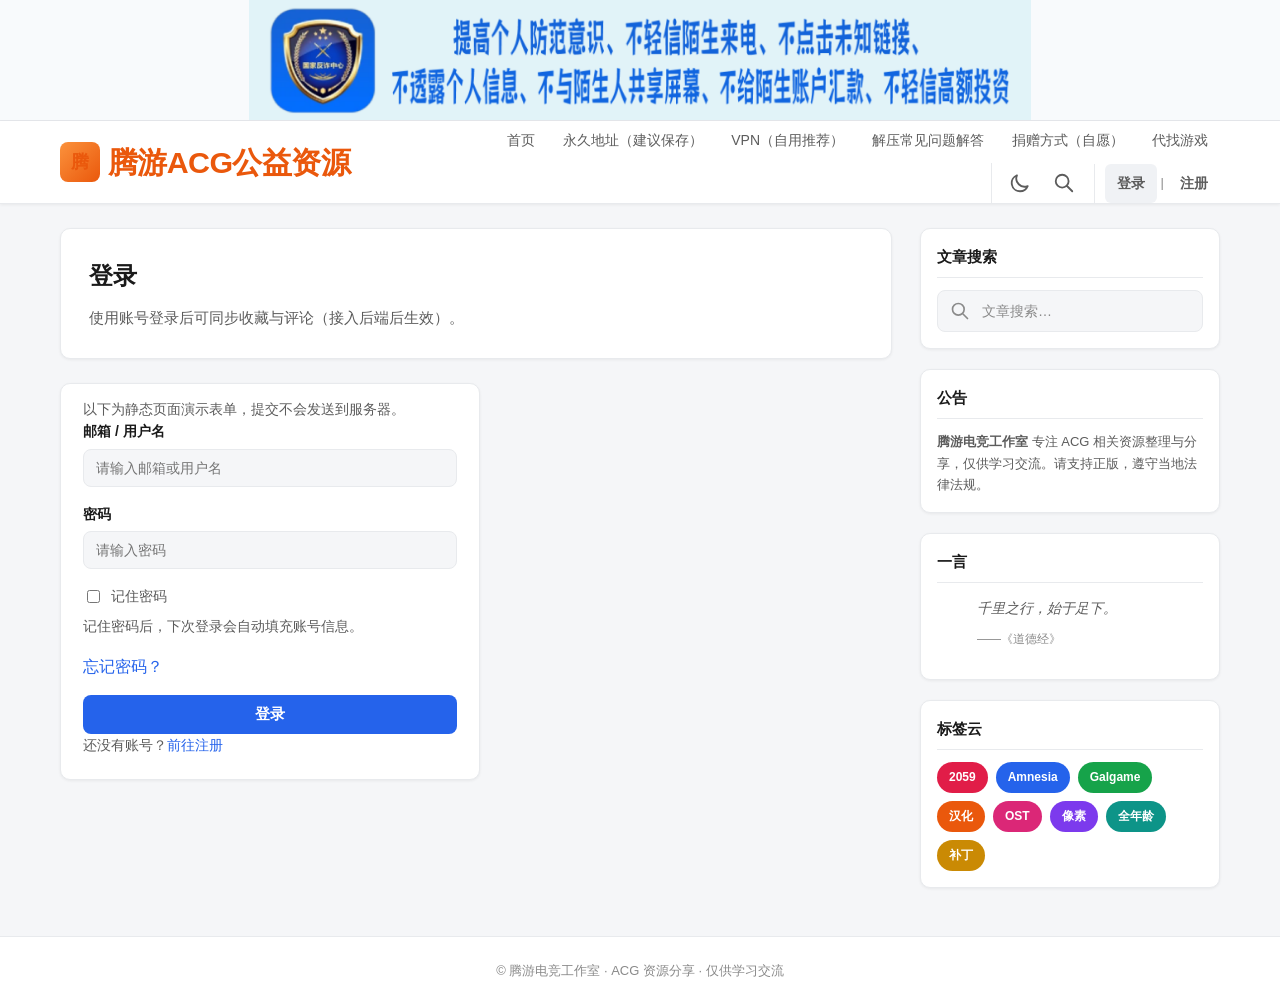
==== login.html @ 946e8dac "Add files via upload" ====
<!DOCTYPE html>
<html lang="zh-CN">
<head>
  <meta charset="UTF-8" />
  <meta name="viewport" content="width=device-width, initial-scale=1.0" />
  <title>登录 - 腾游电竞工作室</title>
  <meta name="description" content="腾游电竞工作室用户登录" />
  <link rel="stylesheet" href="css/style.css" />
</head>
<body>
  <div class="anti-fraud-banner" role="note">
    <img src="assets/anti-fraud-banner.png" alt="反诈提示横幅" />
  </div>

  <header class="site-header">
    <div class="site-header__inner">
      <a href="index.html" class="logo" title="腾游电竞工作室">
        <span class="logo__icon" aria-hidden="true">腾</span>
        <span>腾游ACG公益资源</span>
      </a>
      <nav class="nav-main" aria-label="主导航">
        <a href="index.html">首页</a>
        <a href="permanent.html">永久地址（建议保存）</a>
        <a href="vpn.html">VPN（自用推荐）</a>
        <a href="faq.html">解压常见问题解答</a>
        <a href="donate.html">捐赠方式（自愿）</a>
        <a href="find-game.html">代找游戏</a>
        <div class="nav-actions">
          <button type="button" class="icon-btn" id="themeToggle" title="切换深色模式" aria-label="切换深色模式">
            <svg xmlns="http://www.w3.org/2000/svg" fill="none" viewBox="0 0 24 24" stroke="currentColor" stroke-width="2">
              <path stroke-linecap="round" stroke-linejoin="round" d="M20.354 15.354A9 9 0 018.646 3.646 9.003 9.003 0 0012 21a9.003 9.003 0 008.354-5.646z" />
            </svg>
          </button>
          <button type="button" class="icon-btn" id="searchIconBtn" title="搜索文章" aria-label="搜索文章">
            <svg xmlns="http://www.w3.org/2000/svg" fill="none" viewBox="0 0 24 24" stroke="currentColor" stroke-width="2">
              <path stroke-linecap="round" stroke-linejoin="round" d="M21 21l-6-6m2-5a7 7 0 11-14 0 7 7 0 0114 0z" />
            </svg>
          </button>
          <div class="nav-auth" aria-label="账户">
            <a href="login.html" class="nav-auth__link nav-auth__link--active">登录</a>
            <span class="nav-auth__sep" aria-hidden="true">|</span>
            <a href="register.html" class="nav-auth__link">注册</a>
          </div>
        </div>
      </nav>
    </div>
  </header>

  <div class="layout-wrap">
    <main>
      <div class="page-hero">
        <h1>登录</h1>
        <p>使用账号登录后可同步收藏与评论（接入后端后生效）。</p>
      </div>
      <div class="content-section auth-panel">
        <p class="auth-form__hint">以下为静态页面演示表单，提交不会发送到服务器。</p>
        <form class="auth-form" id="loginForm" action="#" method="post" novalidate>
          <label>
            邮箱 / 用户名
            <input type="text" name="account" autocomplete="username" list="loginAccountHistory" placeholder="请输入邮箱或用户名" required />
            <datalist id="loginAccountHistory"></datalist>
          </label>
          <label>
            密码
            <input type="password" name="password" autocomplete="current-password" placeholder="请输入密码" required />
          </label>
          <label class="auth-form__checkline">
            <input type="checkbox" name="rememberMe" />
            <span>记住密码</span>
          </label>
          <p class="auth-form__hint auth-form__hint--small">记住密码后，下次登录会自动填充账号信息。</p>
          <div class="auth-form__links">
            <a href="forgot-password.html">忘记密码？</a>
          </div>
          <button type="submit" class="btn-primary">登录</button>
        </form>
        <p class="auth-form__foot">还没有账号？<a href="register.html">前往注册</a></p>
      </div>
    </main>

    <aside class="sidebar" aria-label="侧边栏">
      <div class="sidebar-block">
        <h3 class="sidebar-block__title">文章搜索</h3>
        <div class="search-box">
          <svg xmlns="http://www.w3.org/2000/svg" width="20" height="20" fill="none" viewBox="0 0 24 24" stroke="currentColor" stroke-width="2" aria-hidden="true">
            <path stroke-linecap="round" stroke-linejoin="round" d="M21 21l-6-6m2-5a7 7 0 11-14 0 7 7 0 0114 0z" />
          </svg>
          <input type="search" id="sidebarSearch" placeholder="文章搜索…" autocomplete="off" />
        </div>
      </div>
      <div class="sidebar-block">
        <h3 class="sidebar-block__title">公告</h3>
        <p class="notice-text">
          <strong>腾游电竞工作室</strong> 专注 ACG 相关资源整理与分享，仅供学习交流。请支持正版，遵守当地法律法规。
        </p>
      </div>
      <div class="sidebar-block">
        <h3 class="sidebar-block__title">一言</h3>
        <blockquote class="hitokoto">
          千里之行，始于足下。
          <cite>——《道德经》</cite>
        </blockquote>
      </div>
      <div class="sidebar-block">
        <h3 class="sidebar-block__title">标签云</h3>
        <div class="tag-cloud">
          <a href="index.html" class="tc-1">2059</a>
          <a href="index.html" class="tc-2">Amnesia</a>
          <a href="index.html" class="tc-3">Galgame</a>
          <a href="index.html" class="tc-4">汉化</a>
          <a href="index.html" class="tc-5">OST</a>
          <a href="index.html" class="tc-6">像素</a>
          <a href="index.html" class="tc-7">全年龄</a>
          <a href="index.html" class="tc-8">补丁</a>
        </div>
      </div>
    </aside>
  </div>

  <footer class="site-footer">© 腾游电竞工作室 · ACG 资源分享 · 仅供学习交流</footer>
  <script src="js/main.js"></script>
</body>
</html>
---- css/style.css ----
/* 腾游电竞工作室 · 全局样式 */
:root {
  --bg-page: #f5f6f8;
  --bg-card: #ffffff;
  --text-primary: #1a1a1a;
  --text-secondary: #5c5c5c;
  --text-muted: #8a8a8a;
  --border: #e8eaed;
  --link: #2563eb;
  --link-hover: #1d4ed8;
  --nav-hover: #f0f2f5;
  --anti-fraud-bg: #e8f4fc;
  --anti-fraud-text: #0b5cab;
  --logo-orange: #ea580c;
  --shadow: 0 1px 3px rgba(0, 0, 0, 0.06);
  --radius: 10px;
}

[data-theme="dark"] {
  --bg-page: #121418;
  --bg-card: #1c1f26;
  --text-primary: #f1f3f5;
  --text-secondary: #b8bcc4;
  --text-muted: #8b9099;
  --border: #2d323c;
  --link: #60a5fa;
  --link-hover: #93c5fd;
  --nav-hover: #2a2f3a;
  --anti-fraud-bg: #1a2d3d;
  --anti-fraud-text: #7dd3fc;
  --shadow: 0 1px 3px rgba(0, 0, 0, 0.35);
}

*,
*::before,
*::after {
  box-sizing: border-box;
}

html {
  font-size: 16px;
}

body {
  margin: 0;
  font-family: "Segoe UI", "PingFang SC", "Hiragino Sans GB", "Microsoft YaHei",
    "Helvetica Neue", Arial, sans-serif;
  background: var(--bg-page);
  color: var(--text-primary);
  line-height: 1.6;
  min-height: 100vh;
}

a {
  color: var(--link);
  text-decoration: none;
}

a:hover {
  color: var(--link-hover);
}

img {
  max-width: 100%;
  height: auto;
  display: block;
}

/* 反诈横幅 */
.anti-fraud-banner {
  display: flex;
  justify-content: center;
  align-items: center;
  padding: 0;
  background: #f8fafc;
  border-bottom: 1px solid #e5e7eb;
}

[data-theme="dark"] .anti-fraud-banner {
  background: #111827;
  border-bottom-color: #1f2937;
}

.anti-fraud-banner img {
  display: block;
  width: min(100%, 1200px);
  max-height: 120px;
  object-fit: contain;
  margin: 0 auto;
}

/* 顶栏 */
.site-header {
  background: var(--bg-card);
  border-bottom: 1px solid var(--border);
  position: sticky;
  top: 0;
  z-index: 100;
  box-shadow: var(--shadow);
}

.site-header__inner {
  max-width: 1200px;
  margin: 0 auto;
  padding: 0 20px;
  min-height: 72px;
  display: flex;
  align-items: center;
  justify-content: space-between;
  gap: 16px;
}

.logo {
  display: flex;
  align-items: center;
  gap: 8px;
  color: var(--logo-orange);
  font-weight: 800;
  font-size: 1.9rem;
  letter-spacing: -0.02em;
  white-space: nowrap;
  flex-shrink: 0;
}

.logo:hover {
  color: #c2410c;
}

[data-theme="dark"] .logo:hover {
  color: #fb923c;
}

.logo__icon {
  width: 40px;
  height: 40px;
  background: linear-gradient(135deg, #fb923c, #ea580c);
  border-radius: 8px;
  display: flex;
  align-items: center;
  justify-content: center;
  font-size: 18px;
}

.nav-main {
  display: flex;
  align-items: center;
  gap: 4px;
  flex-wrap: wrap;
  justify-content: flex-end;
}

.nav-main a {
  color: var(--text-secondary);
  padding: 8px 12px;
  border-radius: 6px;
  font-size: 14px;
  transition: background 0.15s, color 0.15s;
}

.nav-main a:hover,
.nav-main a.is-active {
  background: var(--nav-hover);
  color: var(--link);
}

.nav-actions {
  display: flex;
  align-items: center;
  gap: 4px;
  margin-left: 8px;
  padding-left: 8px;
  border-left: 1px solid var(--border);
}

.nav-auth {
  display: flex;
  align-items: center;
  gap: 2px;
  margin-left: 6px;
  padding-left: 10px;
  border-left: 1px solid var(--border);
}

.nav-auth__sep {
  color: var(--text-muted);
  font-size: 13px;
  user-select: none;
  padding: 0 2px;
}

.nav-auth__link {
  font-size: 14px;
  font-weight: 600;
  color: var(--text-secondary);
  padding: 8px 10px;
  border-radius: 6px;
  transition: background 0.15s, color 0.15s;
}

.nav-auth__link:hover {
  background: var(--nav-hover);
  color: var(--link);
}

.nav-auth__link--active {
  color: var(--link);
  background: var(--nav-hover);
}

.icon-btn {
  width: 40px;
  height: 40px;
  border: none;
  background: transparent;
  border-radius: 8px;
  cursor: pointer;
  color: var(--text-secondary);
  display: flex;
  align-items: center;
  justify-content: center;
  transition: background 0.15s, color 0.15s;
}

.icon-btn:hover {
  background: var(--nav-hover);
  color: var(--text-primary);
}

.icon-btn svg {
  width: 22px;
  height: 22px;
}

/* 主布局 */
.layout-wrap {
  max-width: 1200px;
  margin: 0 auto;
  padding: 24px 20px 48px;
  display: grid;
  grid-template-columns: 1fr 300px;
  gap: 28px;
  align-items: start;
}

@media (max-width: 960px) {
  .layout-wrap {
    grid-template-columns: 1fr;
  }

  .sidebar {
    order: -1;
  }
}

@media (max-width: 640px) {
  .article-card {
    grid-template-columns: 1fr;
  }

  .article-card__thumb {
    width: 100%;
    max-width: 100%;
  }

  .article-card__tags {
    position: static;
    justify-content: flex-start;
    margin-bottom: 8px;
  }

  .article-card__title {
    padding-right: 0;
  }
}

/* 文章卡片列表 */
.article-list {
  display: flex;
  flex-direction: column;
  gap: 20px;
}

.home-post-tools {
  display: flex;
  flex-wrap: wrap;
  align-items: center;
  gap: 12px;
  margin-bottom: 16px;
}

.home-post-modal[hidden] {
  display: none;
}

.home-post-modal {
  position: fixed;
  inset: 0;
  z-index: 300;
}

.home-post-modal__overlay {
  position: absolute;
  inset: 0;
  background: rgba(0, 0, 0, 0.45);
}

.home-post-modal__panel {
  position: relative;
  z-index: 1;
  width: min(720px, calc(100vw - 32px));
  max-height: calc(100vh - 32px);
  overflow: auto;
  margin: 16px auto;
  padding: 22px;
  border-radius: 14px;
  background: var(--bg-card);
  box-shadow: 0 18px 48px rgba(0, 0, 0, 0.25);
}

.home-post-modal__close {
  position: absolute;
  top: 12px;
  right: 12px;
  width: 34px;
  height: 34px;
  border: none;
  border-radius: 50%;
  background: var(--nav-hover);
  color: var(--text-secondary);
  cursor: pointer;
  font-size: 18px;
  line-height: 1;
}

.home-post-form--modal {
  margin-bottom: 0;
  padding: 0;
  border: none;
  background: transparent;
}

.home-post-tools__hint {
  margin: 0;
  font-size: 13px;
  color: var(--text-muted);
}

.home-post-images {
  display: flex;
  flex-direction: column;
  gap: 10px;
  padding: 14px;
  border: 1px dashed var(--border);
  border-radius: 10px;
  background: var(--bg-card);
}

.home-post-images__hint {
  margin: 0;
  font-size: 13px;
  color: var(--text-muted);
}

.home-post-images__list {
  display: flex;
  flex-wrap: wrap;
  gap: 10px;
}

.btn-primary--ghost {
  background: transparent;
  color: var(--link);
  border: 1px solid var(--link);
}

.btn-primary--ghost:hover {
  background: var(--nav-hover);
}

.home-post-image-item {
  width: 120px;
  border: 1px solid var(--border);
  border-radius: 10px;
  overflow: hidden;
  background: var(--bg-page);
  display: flex;
  flex-direction: column;
}

.home-post-image-item img {
  width: 100%;
  aspect-ratio: 4 / 3;
  object-fit: contain;
  background: var(--bg-page);
}

.home-post-image-item__label {
  margin: 0;
  padding: 8px;
  font-size: 12px;
  color: var(--text-secondary);
}

.home-post-image-item__foot {
  display: flex;
  flex-direction: column;
  gap: 8px;
  padding: 0 8px 8px;
}

.home-post-image-item__remove {
  border: 1px solid var(--border);
  border-radius: 8px;
  padding: 6px 8px;
  background: var(--bg-card);
  color: #dc2626;
  cursor: pointer;
  font-size: 12px;
  font-weight: 700;
}

.home-post-form {
  display: flex;
  flex-direction: column;
  gap: 14px;
  margin-bottom: 22px;
  padding: 18px;
  border: 1px solid var(--border);
  border-radius: var(--radius);
  background: var(--bg-page);
}

.home-post-form label {
  display: flex;
  flex-direction: column;
  gap: 6px;
  font-size: 14px;
  font-weight: 600;
}

.home-post-form input,
.home-post-form textarea {
  width: 100%;
  padding: 10px 12px;
  border: 1px solid var(--border);
  border-radius: 8px;
  background: var(--bg-card);
  color: var(--text-primary);
  font: inherit;
}

.home-post-form textarea {
  min-height: 560px;
  resize: vertical;
}

.rich-editor-toolbar {
  display: flex;
  flex-wrap: wrap;
  gap: 8px;
  margin-bottom: 10px;
  padding: 10px;
  border: 1px solid var(--border);
  border-radius: 10px;
  background: var(--bg-card);
}

.rich-editor-toolbar__hint {
  width: 100%;
  margin: 0;
  font-size: 12px;
  color: var(--text-muted);
}

.rich-editor-toolbar__hint {
  width: 100%;
  margin: 0;
  font-size: 12px;
  color: var(--text-muted);
}

.rich-editor-toolbar__btn,
.rich-editor-toolbar__field {
  display: inline-flex;
  align-items: center;
  gap: 6px;
  padding: 6px 10px;
  border: 1px solid var(--border);
  border-radius: 8px;
  background: var(--bg-page);
  color: var(--text-secondary);
  font-size: 13px;
}

.rich-editor-toolbar__btn[data-editor-command="formatBlock"] {
  font-weight: 800;
}

.rich-editor-toolbar__btn {
  cursor: pointer;
}

.rich-editor-toolbar__field input,
.rich-editor-toolbar__field select {
  border: none;
  background: transparent;
  color: inherit;
}

.rich-editor {
  min-height: 240px;
  padding: 14px;
  border: 1px solid var(--border);
  border-radius: 12px;
  background: var(--bg-card);
  color: var(--text-primary);
  outline: none;
  line-height: 1.8;
}

.rich-editor:empty::before {
  content: attr(data-placeholder);
  color: var(--text-muted);
}

.home-section-title {
  margin: 0 0 10px;
}

.article-detail-panel {
  margin-top: 22px;
}

.hot-rank {
  display: flex;
  flex-direction: column;
  gap: 8px;
}
.hot-rank__item,
.hot-rank__more,
.ranking-row {
  display: grid;
  grid-template-columns: 28px 1fr auto;
  gap: 10px;
  align-items: center;
  padding: 10px 12px;
  border-radius: 8px;
  background: var(--bg-page);
  color: var(--text-primary);
}
.hot-rank__item:hover,
.ranking-row:hover {
  background: var(--nav-hover);
}

.hot-rank__item,
.ranking-row {
  text-decoration: none;
}
.hot-rank__num,
.ranking-row__rank {
  font-weight: 700;
  color: var(--link);
}
.hot-rank__title,
.ranking-row__title {
  overflow: hidden;
  text-overflow: ellipsis;
  white-space: nowrap;
}
.hot-rank__heat,
.ranking-row__heat {
  color: var(--text-muted);
  font-size: 12px;
}
.hot-rank__more {
  display: inline-flex;
  justify-content: center;
  margin-top: 8px;
}

.article-breadcrumb,
.breadcrumb {
  display: flex;
  align-items: center;
  gap: 8px;
  font-size: 13px;
  color: var(--text-muted);
  margin-bottom: 14px;
  flex-wrap: wrap;
}

.article-breadcrumb a,
.breadcrumb a {
  color: var(--link);
}

.breadcrumb__sep {
  color: var(--text-muted);
}

.breadcrumb__current {
  color: var(--text-primary);
  font-weight: 700;
}

.article-detail {
  display: flex;
  flex-direction: column;
  gap: 16px;
}

.article-detail__header {
  display: flex;
  align-items: center;
  gap: 10px;
  flex-wrap: wrap;
}

.article-detail__title {
  margin: 0;
  font-size: 1.4rem;
}

.article-detail__meta {
  font-size: 13px;
  color: var(--text-muted);
}

.article-gallery {
  display: grid;
  grid-template-columns: repeat(auto-fit, minmax(220px, 1fr));
  gap: 12px;
}

.article-gallery__item {
  margin: 0;
  padding: 10px;
  border: 1px solid var(--border);
  border-radius: 12px;
  background: var(--bg-page);
}

.article-gallery__item img {
  width: 100%;
  height: auto;
  max-height: 65vh;
  object-fit: contain;
  background: var(--bg-card);
  border-radius: 10px;
}

.article-gallery__item figcaption {
  margin-top: 8px;
  font-size: 12px;
  color: var(--text-muted);
}

.article-detail__actions {
  display: flex;
  gap: 10px;
  flex-wrap: wrap;
}

.article-detail__nav {
  display: flex;
  gap: 10px;
  flex-wrap: wrap;
}

.article-pin-badge {
  display: inline-flex;
  align-items: center;
  padding: 4px 10px;
  border-radius: 999px;
  background: #dc2626;
  color: #fff;
  font-size: 12px;
  font-weight: 700;
}

.article-manage-actions {
  display: none;
}

.article-manage-btn {
  border: 1px solid var(--link);
  background: var(--bg-card);
  color: var(--link);
  border-radius: 8px;
  padding: 8px 12px;
  cursor: pointer;
  font: inherit;
  font-weight: 600;
}

.article-manage-btn:hover {
  background: var(--nav-hover);
}

.article-manage-btn--danger {
  border-color: #dc2626;
  color: #dc2626;
}

.article-manage-btn--danger:hover {
  background: #fef2f2;
}

.article-manage-btn--primary {
  background: var(--link);
  color: #fff;
  border-color: var(--link);
}

.article-manage-btn--primary:hover {
  background: var(--link-hover);
  color: #fff;
}

.article-manage-btn--small {
  padding: 6px 10px;
  font-size: 12px;
  border-radius: 999px;
}

.article-edit-images {
  display: flex;
  flex-direction: column;
  gap: 12px;
  padding: 14px;
  border: 1px solid var(--border);
  border-radius: 12px;
  background: var(--bg-page);
}

.article-edit-images__head {
  display: flex;
  justify-content: space-between;
  gap: 10px;
  align-items: center;
  flex-wrap: wrap;
  color: var(--text-primary);
}

.article-edit-images__tip {
  font-size: 12px;
  color: var(--text-muted);
}

.article-edit-images__empty {
  margin: 0;
  font-size: 13px;
  color: var(--text-muted);
}

.article-edit-images__list {
  display: flex;
  flex-direction: column;
  gap: 12px;
}

.article-edit-image-item {
  display: grid;
  grid-template-columns: 120px 1fr;
  gap: 12px;
  padding: 10px;
  border: 1px solid var(--border);
  border-radius: 12px;
  background: var(--bg-card);
}

.article-edit-image-item--active {
  border-color: var(--link);
  box-shadow: 0 0 0 1px rgba(37, 99, 235, 0.15);
}

.article-edit-image-item img {
  width: 100%;
  height: 90px;
  object-fit: cover;
  border-radius: 10px;
  background: var(--bg-page);
}

.home-post-image-item img {
  width: 100%;
  height: 100%;
  object-fit: cover;
}

.article-edit-image-item__body {
  min-width: 0;
  display: flex;
  flex-direction: column;
  gap: 10px;
}

.article-edit-image-item__meta {
  display: flex;
  flex-direction: column;
  gap: 4px;
  min-width: 0;
}

.article-edit-image-item__meta span {
  font-weight: 700;
  color: var(--text-primary);
}

.article-edit-image-item__meta code {
  display: block;
  padding: 6px 8px;
  border-radius: 8px;
  background: var(--bg-page);
  color: var(--text-secondary);
  font-size: 12px;
  overflow: hidden;
  text-overflow: ellipsis;
  white-space: nowrap;
}

.article-edit-image-item__actions {
  display: flex;
  flex-wrap: wrap;
  gap: 8px;
}

.article-like-btn {
  border: 1px solid var(--border);
  background: var(--bg-card);
  color: var(--text-secondary);
  border-radius: 8px;
  padding: 8px 12px;
  cursor: pointer;
}

.article-like-btn:hover {
  background: var(--nav-hover);
}

.article-like-count,
.article-comment-count {
  font-size: 13px;
  color: var(--text-muted);
}

.article-edit-modal[hidden] {
  display: none;
}

.article-edit-modal {
  position: fixed;
  inset: 0;
  z-index: 400;
}

.article-edit-modal__overlay {
  position: absolute;
  inset: 0;
  background: rgba(0, 0, 0, 0.45);
}

.article-edit-modal__panel {
  position: relative;
  z-index: 1;
  width: min(760px, calc(100vw - 32px));
  max-height: calc(100vh - 48px);
  overflow: auto;
  margin: 24px auto;
  padding: 22px;
  border-radius: 16px;
  background: var(--bg-card);
  box-shadow: 0 18px 48px rgba(0, 0, 0, 0.25);
}

.article-edit-modal__status {
  margin: 0 0 14px;
  padding: 10px 12px;
  border-radius: 10px;
  font-size: 14px;
  font-weight: 700;
  background: var(--nav-hover);
  color: var(--text-primary);
}

.article-edit-modal__status[data-status-kind="success"] {
  background: #dcfce7;
  color: #166534;
}

.article-edit-modal__status[data-status-kind="error"] {
  background: #fee2e2;
  color: #b91c1c;
}

.article-edit-modal__status[data-status-kind="info"] {
  background: #e0f2fe;
  color: #075985;
}

.article-edit-modal__close {
  position: absolute;
  top: 12px;
  right: 12px;
  width: 34px;
  height: 34px;
  border: none;
  border-radius: 50%;
  background: var(--nav-hover);
  color: var(--text-secondary);
  cursor: pointer;
  font-size: 18px;
  z-index: 2;
}

.article-edit-form {
  display: flex;
  flex-direction: column;
  gap: 14px;
}

.article-edit-form label {
  display: flex;
  flex-direction: column;
  gap: 6px;
  font-weight: 700;
  color: var(--text-primary);
}

.article-edit-form input,
.article-edit-form textarea {
  width: 100%;
  padding: 10px 12px;
  border: 1px solid var(--border);
  border-radius: 10px;
  background: var(--bg-page);
  color: var(--text-primary);
  font: inherit;
}

.article-edit-form textarea {
  min-height: 320px;
  resize: vertical;
}

.article-edit-form__actions {
  display: flex;
  gap: 10px;
  flex-wrap: wrap;
  justify-content: flex-end;
}

.article-card {
  background: var(--bg-card);
  border: 1px solid var(--border);
  border-radius: var(--radius);
  padding: 18px;
  display: grid;
  grid-template-columns: minmax(160px, 240px) 1fr;
  gap: 18px;
  box-shadow: var(--shadow);
  transition: box-shadow 0.2s, border-color 0.2s;
}

.article-card:hover {
  box-shadow: 0 4px 14px rgba(0, 0, 0, 0.08);
  border-color: #dbeafe;
}

[data-theme="dark"] .article-card:hover {
  border-color: #334155;
  box-shadow: 0 4px 14px rgba(0, 0, 0, 0.25);
}

.article-card__thumb {
  border-radius: 8px;
  overflow: hidden;
  aspect-ratio: 1 / 1;
  background: linear-gradient(145deg, #e0e7ff, #fce7f3);
  display: flex;
  align-items: center;
  justify-content: center;
}

.article-card__thumb img {
  width: 100%;
  height: 100%;
  object-fit: contain;
  background: var(--bg-page);
}

.article-card__body {
  position: relative;
  min-width: 0;
  display: flex;
  flex-direction: column;
  gap: 10px;
  min-height: 100%;
}

.article-card__head {
  display: flex;
  justify-content: space-between;
  gap: 10px;
  align-items: flex-start;
}

.article-card__title {
  margin: 0;
  font-size: clamp(1.08rem, 1.35vw, 1.22rem);
  font-weight: 800;
  color: var(--text-primary);
  line-height: 1.32;
}

.article-card__excerpt--home {
  margin-top: 2px;
}

.article-card__actions {
  display: flex;
  gap: 8px;
  flex-wrap: wrap;
  justify-content: flex-end;
}

.article-card__manage-btn {
  padding: 6px 10px;
  border: 1px solid var(--border);
  border-radius: 999px;
  background: var(--bg-page);
  color: var(--text-secondary);
  cursor: pointer;
  font-size: 12px;
  font-weight: 700;
}

.article-card__manage-btn--danger {
  color: #dc2626;
}

.article-card__head {
  display: flex;
  justify-content: space-between;
  align-items: flex-start;
  gap: 12px;
}

.article-card__title {
  margin: 0;
  font-size: clamp(1rem, 1.2vw, 1.12rem);
  line-height: 1.35;
}

.article-card__title a {
  color: inherit;
}

.article-card__title a:hover {
  color: var(--link);
}

.article-card__tags {
  position: absolute;
  top: 0;
  right: 0;
  display: flex;
  flex-wrap: wrap;
  gap: 6px;
  justify-content: flex-end;
}

.tag {
  font-size: 11px;
  font-weight: 700;
  padding: 3px 10px;
  border-radius: 999px;
  color: #fff;
}

.tag--pin {
  background: #dc2626;
}

.tag--notice {
  background: #2563eb;
}

.tag--game {
  background: #16a34a;
}

.article-card__title {
  margin: 0;
  font-size: clamp(1rem, 1.2vw, 1.12rem);
  font-weight: 700;
  color: var(--text-primary);
  line-height: 1.35;
}

.article-card__head {
  display: flex;
  justify-content: space-between;
  gap: 10px;
  align-items: flex-start;
}

.article-card__actions {
  display: flex;
  gap: 8px;
  flex-wrap: wrap;
  justify-content: flex-end;
}

.article-card__manage-btn {
  padding: 6px 10px;
  border: 1px solid var(--border);
  border-radius: 999px;
  background: var(--bg-page);
  color: var(--text-secondary);
  cursor: pointer;
  font-size: 12px;
  font-weight: 700;
}



.article-card__manage-btn--danger {
  color: #dc2626;
}

.article-card__excerpt--home {
  margin: 0;
  font-size: clamp(0.76rem, 0.95vw, 0.88rem);
  color: var(--text-secondary);
  line-height: 1.7;
  overflow: visible;
}

.article-card__excerpt--plain {
  white-space: normal;
  word-break: break-word;
  overflow-wrap: anywhere;
}

.article-card__excerpt--rich {
  font-size: clamp(0.74rem, 0.9vw, 0.84rem);
  line-height: 1.55;
  color: var(--text-secondary);
  max-height: 3.1em;
  overflow: hidden;
  display: block;
}

.article-card__excerpt-fallback {
  color: var(--text-muted);
}

.article-card__excerpt--rich p,
.article-card__excerpt--rich div,
.article-card__excerpt--rich blockquote,
.article-card__excerpt--rich h1,
.article-card__excerpt--rich h2,
.article-card__excerpt--rich h3,
.article-card__excerpt--rich ul,
.article-card__excerpt--rich ol {
  margin: 0;
}

.article-card__excerpt--rich * {
  max-width: 100%;
}

.article-card__excerpt--rich {
  white-space: normal;
  display: -webkit-box;
  -webkit-line-clamp: 2;
  -webkit-box-orient: vertical;
  overflow: hidden;
}

.article-card__title a {
  color: inherit;
}

.article-card__title a:hover {
  color: var(--link);
}

.article-card__excerpt {
  margin: 0 0 12px;
  font-size: 14px;
  color: var(--text-secondary);
  display: -webkit-box;
  -webkit-line-clamp: 2;
  -webkit-box-orient: vertical;
  overflow: hidden;
}

.article-card__meta {
  display: flex;
  flex-wrap: wrap;
  gap: 14px;
  font-size: 13px;
  color: var(--text-muted);
}

.article-card__footer {
  display: flex;
  align-items: flex-end;
  justify-content: space-between;
  gap: 12px;
  margin-top: auto;
  padding-top: 14px;
  flex-wrap: wrap;
}

.article-card__footer--bottom {
  margin-top: auto;
  padding-top: 14px;
}

.article-card__footer-right {
  display: flex;
  align-items: center;
  gap: 10px;
  margin-left: auto;
}

.article-card__manage-actions--bottom {
  order: 2;
  margin-left: 0;
}

.article-card__meta--bottom {
  justify-content: flex-start;
  margin-top: 0;
}

.article-edit-modal__panel {
  position: relative;
  z-index: 1;
  width: min(760px, calc(100vw - 32px));
  margin: 24px auto;
  padding: 22px;
  border-radius: 16px;
  background: var(--bg-card);
  box-shadow: 0 18px 48px rgba(0, 0, 0, 0.25);
}

.article-edit-modal__panel .article-edit-form {
  display: flex;
  flex-direction: column;
  gap: 14px;
}

.article-edit-modal__panel .article-edit-form label {
  display: flex;
  flex-direction: column;
  gap: 6px;
  font-weight: 700;
  color: var(--text-primary);
}

.article-edit-modal__panel .article-edit-form input,
.article-edit-modal__panel .article-edit-form textarea {
  width: 100%;
  padding: 10px 12px;
  border: 1px solid var(--border);
  border-radius: 10px;
  background: var(--bg-page);
  color: var(--text-primary);
  font: inherit;
}

.article-edit-modal__panel .article-edit-form textarea {
  min-height: 320px;
  resize: vertical;
}

.article-edit-modal__panel--home,
.article-edit-modal__panel--home .article-card__body {
  width: min(860px, calc(100vw - 32px));
  max-height: calc(100vh - 48px);
  overflow: auto;
}

.article-edit-modal__panel--home .article-card {
  grid-template-columns: 180px 1fr;
}

.article-edit-modal__panel--home .article-card__manage-actions {
  opacity: 1;
  transform: none;
}

.article-edit-modal__panel--home .article-card__footer {
  justify-content: space-between;
}

.article-card__manage-actions {
  display: flex;
  gap: 8px;
  flex-wrap: wrap;
  opacity: 0;
  transform: translateY(4px);
  transition: opacity 0.16s ease, transform 0.16s ease;
}

.article-card__manage-actions--bottom {
  opacity: 1;
  transform: none;
}

.article-card:hover .article-card__manage-actions {
  opacity: 1;
  transform: translateY(0);
}

.article-card__manage-actions--right {
  margin-left: 0;
}

.article-card__footer .board-post__like-btn {
  margin-left: 0;
}

.article-card__footer-right {
  display: flex;
  align-items: center;
  gap: 8px;
  margin-left: auto;
}

.article-card__meta--bottom {
  justify-content: flex-end;
  margin-top: 8px;
}

.board-post__like-btn {
  border: 1px solid var(--border);
  background: var(--bg-card);
  color: var(--text-secondary);
  border-radius: 999px;
  padding: 8px 12px;
  cursor: pointer;
  transition: transform 0.18s ease, box-shadow 0.18s ease, background 0.18s ease;
}

.like-bounce {
  animation: likeBounce 0.42s ease;
}

@keyframes likeBounce {
  0% { transform: scale(1); }
  35% { transform: scale(1.16); box-shadow: 0 8px 18px rgba(37, 99, 235, 0.18); }
  100% { transform: scale(1); }
}

/* 侧边栏 */
.sidebar {
  display: flex;
  flex-direction: column;
  gap: 20px;
}

.sidebar-block {
  background: var(--bg-card);
  border: 1px solid var(--border);
  border-radius: var(--radius);
  padding: 16px;
  box-shadow: var(--shadow);
}

.sidebar-block__title {
  margin: 0 0 12px;
  font-size: 15px;
  font-weight: 700;
  color: var(--text-primary);
  padding-bottom: 8px;
  border-bottom: 1px solid var(--border);
}

.search-box {
  display: flex;
  align-items: center;
  gap: 10px;
  background: var(--bg-page);
  border: 1px solid var(--border);
  border-radius: 8px;
  padding: 10px 12px;
}

.search-box--inline input {
  flex: 1;
}

.search-confirm-btn {
  white-space: nowrap;
}

.search-suggest-panel {
  position: absolute;
  left: 0;
  right: 0;
  top: calc(100% + 8px);
  z-index: 80;
  background: var(--bg-card);
  border: 1px solid var(--border);
  border-radius: 12px;
  box-shadow: 0 16px 40px rgba(0, 0, 0, 0.12);
  padding: 6px;
  display: flex;
  flex-direction: column;
  gap: 6px;
  max-height: 320px;
  overflow: auto;
}

.search-suggest-item {
  display: grid;
  grid-template-columns: 52px 1fr;
  gap: 10px;
  align-items: center;
  width: 100%;
  padding: 8px;
  border: none;
  border-radius: 10px;
  background: transparent;
  cursor: pointer;
  text-align: left;
}

.search-suggest-item:hover {
  background: var(--nav-hover);
}

.search-suggest-item__thumb {
  width: 52px;
  height: 52px;
  object-fit: cover;
  border-radius: 8px;
  background: var(--bg-page);
}

.search-suggest-item__body {
  display: flex;
  flex-direction: column;
  gap: 4px;
  min-width: 0;
}

.search-suggest-item__title {
  font-size: 14px;
  font-weight: 700;
  color: var(--text-primary);
  white-space: nowrap;
  overflow: hidden;
  text-overflow: ellipsis;
}

.search-suggest-item__meta {
  font-size: 12px;
  color: var(--text-muted);
}

.search-history {
  margin-top: 12px;
  padding: 12px;
  border: 1px solid var(--border);
  border-radius: 12px;
  background: var(--bg-card);
}

.search-history__head {
  display: flex;
  align-items: center;
  justify-content: space-between;
  gap: 10px;
  font-size: 13px;
  font-weight: 700;
  color: var(--text-primary);
  margin-bottom: 10px;
}

.search-history__clear {
  border: none;
  background: transparent;
  color: var(--link);
  cursor: pointer;
  font-size: 13px;
}

.search-history__list {
  display: flex;
  flex-wrap: wrap;
  gap: 8px;
}

.search-history__item {
  border: 1px solid var(--border);
  background: var(--bg-page);
  border-radius: 999px;
  padding: 6px 12px;
  cursor: pointer;
  color: var(--text-secondary);
}

.search-history__empty {
  margin: 0;
  color: var(--text-muted);
  font-size: 13px;
}

.search-history {
  margin-top: 12px;
  padding: 12px;
  border: 1px solid var(--border);
  border-radius: 10px;
  background: var(--bg-page);
}

.search-history__head {
  display: flex;
  align-items: center;
  justify-content: space-between;
  gap: 12px;
  margin-bottom: 10px;
  font-size: 13px;
  font-weight: 700;
  color: var(--text-primary);
}

.search-history__clear {
  border: none;
  background: transparent;
  color: var(--link);
  cursor: pointer;
  font-size: 13px;
  padding: 0;
}

.search-history__list {
  display: flex;
  flex-wrap: wrap;
  gap: 8px;
}

.search-history__item {
  display: inline-flex;
  align-items: center;
  gap: 8px;
  padding: 6px 10px;
  border-radius: 999px;
  background: var(--bg-card);
  border: 1px solid var(--border);
  color: var(--text-secondary);
  cursor: pointer;
  font-size: 13px;
}

.search-suggest-panel {
  position: absolute;
  z-index: 120;
  margin-top: 4px;
  width: 100%;
  max-height: 240px;
  overflow: auto;
  border: 1px solid var(--border);
  border-radius: 10px;
  background: var(--bg-card);
  box-shadow: var(--shadow);
}

.search-suggest-section {
  padding: 8px;
  border-bottom: 1px solid var(--border);
}

.search-suggest-section:last-child {
  border-bottom: none;
}

.search-suggest-section__title {
  margin: 0 0 8px;
  font-size: 12px;
  font-weight: 700;
  color: var(--text-muted);
  letter-spacing: 0.04em;
}

.search-suggest-item {
  display: grid;
  grid-template-columns: 52px 1fr;
  gap: 10px;
  align-items: center;
  width: 100%;
  padding: 8px;
  border: none;
  border-radius: 10px;
  background: transparent;
  cursor: pointer;
  text-align: left;
}

.search-suggest-item:hover {
  background: var(--nav-hover);
}

.search-suggest-item__thumb {
  width: 52px;
  height: 52px;
  object-fit: cover;
  border-radius: 8px;
  background: var(--bg-page);
}

.search-suggest-item__body {
  display: flex;
  flex-direction: column;
  gap: 4px;
  min-width: 0;
}

.search-suggest-item__title {
  font-size: 14px;
  font-weight: 700;
  color: var(--text-primary);
  white-space: nowrap;
  overflow: hidden;
  text-overflow: ellipsis;
}

.search-suggest-item__meta {
  font-size: 12px;
  color: var(--text-muted);
}

.search-history {
  margin-top: 12px;
  border: 1px solid var(--border);
  border-radius: 12px;
  overflow: hidden;
  background: var(--bg-card);
  box-shadow: var(--shadow);
}

.search-history__head {
  display: flex;
  align-items: center;
  justify-content: space-between;
  gap: 12px;
  padding: 10px 12px;
  border-bottom: 1px solid var(--border);
  font-size: 13px;
  font-weight: 700;
  color: var(--text-primary);
}

.search-history__clear {
  border: none;
  background: transparent;
  color: var(--link);
  cursor: pointer;
  font-size: 13px;
  font-weight: 700;
}

.search-history__list {
  display: flex;
  flex-wrap: wrap;
  gap: 8px;
  padding: 10px 12px 12px;
}

.search-history__empty {
  margin: 0;
  padding: 12px;
  color: var(--text-muted);
  font-size: 13px;
}

.search-history__item {
  display: inline-flex;
  align-items: center;
  gap: 8px;
  padding: 6px 10px;
  border-radius: 999px;
  background: var(--bg-page);
  border: 1px solid var(--border);
  color: var(--text-secondary);
  cursor: pointer;
  font-size: 13px;
}

.search-history__head {
  margin-bottom: 8px;
  font-size: 13px;
  font-weight: 700;
  color: var(--text-secondary);
}

.search-history__list {
  max-height: 180px;
  overflow-y: auto;
  display: flex;
  flex-direction: column;
  gap: 6px;
}

.search-history__item {
  border: 1px solid var(--border);
  background: var(--bg-card);
  color: var(--text-secondary);
  border-radius: 8px;
  padding: 8px 10px;
  text-align: left;
  cursor: pointer;
}

.search-history__item:hover {
  background: var(--nav-hover);
  color: var(--text-primary);
}

.search-history__empty {
  margin: 0;
  font-size: 13px;
  color: var(--text-muted);
}

.search-box svg {
  flex-shrink: 0;
  color: var(--text-muted);
}

.search-box input {
  flex: 1;
  border: none;
  background: transparent;
  font-size: 14px;
  color: var(--text-primary);
  outline: none;
}

.search-box input::placeholder {
  color: var(--text-muted);
}

.notice-text {
  margin: 0;
  font-size: 13px;
  color: var(--text-secondary);
  line-height: 1.65;
}

.hitokoto {
  font-size: 14px;
  color: var(--text-secondary);
  font-style: italic;
  line-height: 1.7;
}

.hitokoto cite {
  display: block;
  margin-top: 8px;
  font-style: normal;
  font-size: 12px;
  color: var(--text-muted);
}

.tag-cloud {
  display: flex;
  flex-wrap: wrap;
  gap: 8px;
}

.tag-cloud a {
  display: inline-block;
  padding: 6px 12px;
  border-radius: 999px;
  font-size: 12px;
  font-weight: 600;
  color: #fff;
  transition: transform 0.15s, opacity 0.15s;
}

.tag-cloud a:hover {
  transform: translateY(-1px);
  opacity: 0.92;
}

.tc-1 {
  background: #e11d48;
}
.tc-2 {
  background: #2563eb;
}
.tc-3 {
  background: #16a34a;
}
.tc-4 {
  background: #ea580c;
}
.tc-5 {
  background: #db2777;
}
.tc-6 {
  background: #7c3aed;
}
.tc-7 {
  background: #0d9488;
}
.tc-8 {
  background: #ca8a04;
}

/* 内页通用 */
.page-hero {
  background: var(--bg-card);
  border: 1px solid var(--border);
  border-radius: var(--radius);
  padding: 28px;
  margin-bottom: 24px;
  box-shadow: var(--shadow);
}

.page-hero h1 {
  margin: 0 0 10px;
  font-size: 1.5rem;
  color: var(--text-primary);
}

.page-hero p {
  margin: 0;
  color: var(--text-secondary);
  font-size: 15px;
}

.content-section {
  background: var(--bg-card);
  border: 1px solid var(--border);
  border-radius: var(--radius);
  padding: 22px;
  box-shadow: var(--shadow);
}

.content-section h2 {
  margin: 0 0 14px;
  font-size: 1.1rem;
  color: var(--link);
}

.content-section p,
.content-section li {
  color: var(--text-secondary);
  font-size: 14px;
}

.faq-content {
  display: flex;
  flex-direction: column;
  gap: 18px;
}

.faq-item {
  padding-bottom: 18px;
  border-bottom: 1px solid var(--border);
}

.faq-item:last-child {
  padding-bottom: 0;
  border-bottom: none;
}

.faq-q {
  color: #ec4899;
  font-size: 1.2em;
  font-weight: 800;
}

.faq-a {
  color: #2563eb;
  font-size: 1em;
  font-weight: 600;
}

.donate-content {
  display: flex;
  flex-direction: column;
  gap: 18px;
  font-size: 16px;
  color: var(--text-primary);
}

.donate-hero-card,
.donate-card {
  padding: 18px 18px 16px;
  border-radius: 14px;
  border: 1px solid transparent;
}

.donate-hero-card h2,
.donate-card h3 {
  margin: 0 0 10px;
  font-size: 1.3rem;
  font-weight: 900;
}

.donate-hero-card p,
.donate-card p,
.donate-card li {
  margin: 0;
  line-height: 1.8;
  font-size: 16px;
  color: rgba(0, 0, 0, 0.82);
}

[data-theme="dark"] .donate-hero-card p,
[data-theme="dark"] .donate-card p,
[data-theme="dark"] .donate-card li {
  color: rgba(255, 255, 255, 0.92);
}

.donate-grid {
  display: grid;
  grid-template-columns: repeat(auto-fit, minmax(280px, 1fr));
  gap: 16px;
}

.donate-card--pink {
  background: linear-gradient(135deg, #fff1f2, #ffe4e6);
  border-color: #f9a8d4;
  color: #9f1239;
}

.donate-card--blue {
  background: linear-gradient(135deg, #eff6ff, #dbeafe);
  border-color: #93c5fd;
  color: #1d4ed8;
}

.donate-card--green {
  background: linear-gradient(135deg, #ecfdf5, #d1fae5);
  border-color: #86efac;
  color: #047857;
}

.donate-card--gold {
  background: linear-gradient(135deg, #fffbeb, #fef3c7);
  border-color: #fbbf24;
}

.donate-card--purple {
  background: linear-gradient(135deg, #f5f3ff, #ede9fe);
  border-color: #c4b5fd;
  color: #6d28d9;
}

.donate-card--gray {
  background: linear-gradient(135deg, #f8fafc, #eef2ff);
  border-color: #cbd5e1;
  color: #334155;
}

.donate-qr {
  display: flex;
  flex-direction: column;
  gap: 12px;
  align-items: center;
  text-align: center;
}

.donate-qr__title {
  font-weight: 800;
}

.donate-qr__open {
  display: inline-flex;
  align-items: center;
  justify-content: center;
  padding: 10px 16px;
  border-radius: 999px;
  background: var(--link);
  color: #fff;
  font-weight: 700;
}

.donate-qr__open:hover {
  background: var(--link-hover);
  color: #fff;
}

.donate-qr img {
  width: min(100%, 420px);
  border-radius: 14px;
  box-shadow: var(--shadow);
}

.donate-qr__open img {
  width: min(100%, 360px);
  border-radius: 14px;
  box-shadow: var(--shadow);
}

.donate-qr__open-link {
  color: var(--link);
  font-weight: 700;
}

.donate-qr-page {
  display: flex;
  flex-direction: column;
  align-items: center;
  gap: 16px;
}

.donate-qr-page__link {
  display: inline-flex;
  justify-content: center;
}

.donate-qr-page__img {
  width: min(100%, 520px);
  border-radius: 16px;
  box-shadow: var(--shadow);
  background: #fff;
}

.donate-qr-page__hint {
  margin: 0;
  color: var(--text-muted);
  font-size: 13px;
}

.content-section ul {
  padding-left: 1.2em;
}

.content-section li + li {
  margin-top: 8px;
}

.auth-panel {
  max-width: 420px;
}

.auth-form {
  display: flex;
  flex-direction: column;
  gap: 16px;
}

.auth-form label {
  display: flex;
  flex-direction: column;
  gap: 6px;
  font-size: 14px;
  font-weight: 600;
  color: var(--text-primary);
}

.auth-form input[type="text"],
.auth-form input[type="email"],
.auth-form input[type="password"] {
  width: 100%;
  padding: 10px 12px;
  font-size: 14px;
  border: 1px solid var(--border);
  border-radius: 8px;
  background: var(--bg-page);
  color: var(--text-primary);
  outline: none;
  transition: border-color 0.15s;
}

.auth-form input:focus {
  border-color: var(--link);
}

.auth-form__check,
.auth-form__checkline {
  display: flex;
  flex-direction: row !important;
  align-items: center;
  gap: 8px !important;
  font-weight: 500 !important;
  color: var(--text-secondary) !important;
}

.auth-form__check input,
.auth-form__checkline input {
  width: auto;
}

.btn-primary {
  display: inline-flex;
  align-items: center;
  justify-content: center;
  padding: 10px 18px;
  font-size: 15px;
  font-weight: 600;
  color: #fff;
  background: var(--link);
  border: none;
  border-radius: 8px;
  cursor: pointer;
  transition: background 0.15s, opacity 0.15s;
}

.btn-primary:hover {
  background: var(--link-hover);
}

.btn-primary--ghost {
  background: transparent;
  color: var(--link);
  border: 1px solid var(--link);
}

.btn-primary--ghost:hover {
  background: var(--nav-hover);
  color: var(--link-hover);
}

.donate-content {
  display: flex;
  flex-direction: column;
  gap: 14px;
}

.donate-content h2 {
  margin: 0;
}

.donate-content p,
.donate-content li {
  line-height: 1.75;
}

.donate-content hr {
  width: 100%;
  border: none;
  border-top: 1px solid var(--border);
  margin: 6px 0;
}

.donate-qr {
  display: flex;
  flex-direction: column;
  align-items: center;
  gap: 10px;
  padding: 16px;
  border: 1px solid var(--border);
  border-radius: 12px;
  background: var(--bg-page);
}

.donate-qr__title {
  margin: 0;
  font-weight: 700;
  color: var(--text-primary);
}

.donate-qr img {
  width: min(100%, 360px);
  border-radius: 12px;
  border: 1px solid var(--border);
}

.auth-form__foot {
  margin: 0;
  font-size: 14px;
  color: var(--text-secondary);
}

.auth-form__hint {
  margin: -8px 0 0;
  font-size: 13px;
  color: var(--text-muted);
}

/* 代找游戏 · 发帖评论区 */
.board-intro {
  margin: 0 0 20px;
  font-size: 14px;
  color: var(--text-secondary);
  line-height: 1.65;
}

.board-intro code {
  font-size: 0.9em;
  padding: 1px 6px;
  border-radius: 4px;
  background: var(--nav-hover);
  color: var(--text-primary);
}

.board-session-wrap {
  margin-bottom: 16px;
}

.board-session {
  margin: 0;
  padding: 12px 14px;
  border-radius: 8px;
  font-size: 14px;
  border: 1px solid var(--border);
}

.board-session--in {
  background: #eff6ff;
  color: var(--text-secondary);
}

[data-theme="dark"] .board-session--in {
  background: #1e3a5f;
  color: var(--text-secondary);
}

.board-session--out {
  background: var(--bg-page);
  color: var(--text-secondary);
}

.board-session__name {
  color: var(--text-primary);
}

.board-session__logout {
  margin-left: 10px;
  padding: 4px 10px;
  font-size: 13px;
  border: 1px solid var(--border);
  border-radius: 6px;
  background: var(--bg-card);
  color: var(--text-secondary);
  cursor: pointer;
}

.board-session__logout:hover {
  background: var(--nav-hover);
  color: var(--link);
}

.board-guest-note {
  margin: 0 0 16px;
  padding: 12px 14px;
  font-size: 14px;
  color: var(--text-secondary);
  background: var(--bg-page);
  border-radius: 8px;
  border: 1px dashed var(--border);
}

.board-form__hint--top {
  margin: 0 0 4px;
}

.board-form {
  display: flex;
  flex-direction: column;
  gap: 14px;
  margin-bottom: 28px;
  padding-bottom: 24px;
  border-bottom: 1px solid var(--border);
}

.board-form label {
  display: flex;
  flex-direction: column;
  gap: 6px;
  font-size: 14px;
  font-weight: 600;
  color: var(--text-primary);
}

.board-form input[type="text"],
.board-form textarea {
  width: 100%;
  padding: 10px 12px;
  font-size: 14px;
  border: 1px solid var(--border);
  border-radius: 8px;
  background: var(--bg-page);
  color: var(--text-primary);
  outline: none;
  font-family: inherit;
  transition: border-color 0.15s;
}

.board-form textarea {
  min-height: 120px;
  resize: vertical;
  line-height: 1.55;
}

.board-form input:focus,
.board-form textarea:focus {
  border-color: var(--link);
}

.board-form__hint {
  margin: 0;
  font-size: 13px;
  color: var(--text-muted);
}

.board-list {
  list-style: none;
  margin: 0;
  padding: 0;
  display: flex;
  flex-direction: column;
  gap: 0;
}

.board-view {
  display: flex;
  flex-direction: column;
  gap: 0;
}

.board-thread {
  padding: 20px 0;
  border-bottom: 1px solid var(--border);
}

.board-thread:last-child {
  border-bottom: none;
  padding-bottom: 0;
}

.board-post {
  display: grid;
  grid-template-columns: 48px 1fr;
  gap: 14px;
  padding: 0 0 16px;
  border-bottom: none;
}

.board-post__avatar {
  width: 48px;
  height: 48px;
  border-radius: 10px;
  background: linear-gradient(135deg, #bfdbfe, #e9d5ff);
  display: flex;
  align-items: center;
  justify-content: center;
  font-size: 18px;
  font-weight: 700;
  color: #4338ca;
  flex-shrink: 0;
}

.board-post__body {
  min-width: 0;
}

.board-post__head {
  display: flex;
  flex-wrap: wrap;
  align-items: baseline;
  gap: 8px 14px;
  margin-bottom: 8px;
}

.board-post__name {
  font-size: 15px;
  font-weight: 700;
  color: var(--text-primary);
}

.board-post__time {
  font-size: 12px;
  color: var(--text-muted);
}

.board-post__text {
  margin: 0;
  font-size: 14px;
  color: var(--text-secondary);
  line-height: 1.65;
  white-space: pre-wrap;
  word-break: break-word;
}

.board-post__text--rich {
  white-space: normal;
}

.board-post__text--rich p {
  margin: 0 0 10px;
}

.board-post__text--rich ul,
.board-post__text--rich ol {
  margin: 0 0 10px 1.2em;
}

.board-post__text--rich a {
  color: var(--link);
  text-decoration: underline;
}

.board-empty {
  margin: 0;
  padding: 24px 0;
  text-align: center;
  font-size: 14px;
  color: var(--text-muted);
}

.board-page-hint {
  margin: -6px 0 14px;
  font-size: 13px;
  color: var(--text-muted);
  line-height: 1.5;
}

.board-pagination {
  display: flex;
  flex-wrap: wrap;
  align-items: center;
  justify-content: center;
  gap: 8px;
  margin-top: 20px;
  padding-top: 18px;
  border-top: 1px solid var(--border);
}

.board-pagination__btn {
  min-width: 40px;
  padding: 8px 12px;
  font-size: 14px;
  font-weight: 600;
  border: 1px solid var(--border);
  border-radius: 8px;
  background: var(--bg-card);
  color: var(--text-secondary);
  cursor: pointer;
  transition: background 0.15s, color 0.15s, border-color 0.15s;
}

.board-pagination__btn:hover:not(:disabled) {
  background: var(--nav-hover);
  color: var(--link);
  border-color: #bfdbfe;
}

.board-pagination__btn--current {
  background: var(--link);
  color: #fff;
  border-color: var(--link);
  cursor: default;
}

.board-pagination__btn--current:hover {
  background: var(--link);
  color: #fff;
  border-color: var(--link);
}

.board-pagination__ellipsis {
  padding: 0 4px;
  color: var(--text-muted);
  font-size: 14px;
  user-select: none;
}

.board-comments {
  margin-left: 0;
  padding: 0 0 0 8px;
  border-left: 3px solid #e0e7ff;
}

.board-comment-detail {
  margin-top: 16px;
  padding-top: 16px;
  border-top: 1px solid var(--border);
}

[data-theme="dark"] .board-comments,
[data-theme="dark"] .board-comment-detail {
  border-left-color: #334155;
}

.board-comments__title {
  margin: 0 0 12px;
  font-size: 14px;
  font-weight: 700;
  color: var(--link);
}

.board-comment-list {
  margin-bottom: 14px;
}

.board-comment-empty {
  margin: 0 0 12px;
  font-size: 13px;
  color: var(--text-muted);
}

.board-comment {
  padding: 10px 0;
  border-bottom: 1px solid var(--border);
}

.board-comment:last-child {
  border-bottom: none;
}

.board-comment__meta {
  display: flex;
  flex-wrap: wrap;
  gap: 8px 12px;
  margin-bottom: 6px;
  align-items: center;
}

.board-comment__name {
  font-size: 13px;
  font-weight: 700;
  color: var(--text-primary);
}

.board-comment__time {
  font-size: 12px;
  color: var(--text-muted);
}

.board-comment__likes {
  margin-left: auto;
  font-size: 12px;
  font-weight: 700;
  color: var(--link);
  background: var(--nav-hover);
  border-radius: 999px;
  padding: 2px 8px;
}

.board-comment__text {
  margin: 0;
  font-size: 13px;
  color: var(--text-secondary);
  line-height: 1.6;
  white-space: pre-wrap;
  word-break: break-word;
}

.board-comment-form {
  display: flex;
  flex-direction: column;
  gap: 8px;
  margin-top: 4px;
}

.board-comment-form textarea {
  width: 100%;
  padding: 10px 12px;
  font-size: 13px;
  border: 1px solid var(--border);
  border-radius: 8px;
  background: var(--bg-page);
  color: var(--text-primary);
  font-family: inherit;
  resize: vertical;
  min-height: 72px;
  outline: none;
}

.board-comment-form textarea:focus {
  border-color: var(--link);
}

.board-comment-login-hint,
.board-comment-more {
  margin: 0;
  font-size: 13px;
  color: var(--text-muted);
}

.board-post__title-btn {
  padding: 0;
  border: none;
  background: transparent;
  color: var(--link);
  font: inherit;
  font-weight: 700;
  cursor: pointer;
  text-align: left;
}

.board-post__title-btn:hover {
  color: var(--link-hover);
  text-decoration: underline;
}

.board-comment-more-btn {
  margin-top: 10px;
  padding: 0;
  border: none;
  background: transparent;
  color: var(--link);
  font-size: 13px;
  font-weight: 700;
  cursor: pointer;
}

.board-comment-more-btn:hover {
  color: var(--link-hover);
  text-decoration: underline;
}

.btn-primary--sm {
  align-self: flex-start;
  padding: 8px 14px;
  font-size: 14px;
}

.site-footer {
  text-align: center;
  padding: 24px 20px;
  font-size: 13px;
  color: var(--text-muted);
  border-top: 1px solid var(--border);
  background: var(--bg-card);
}
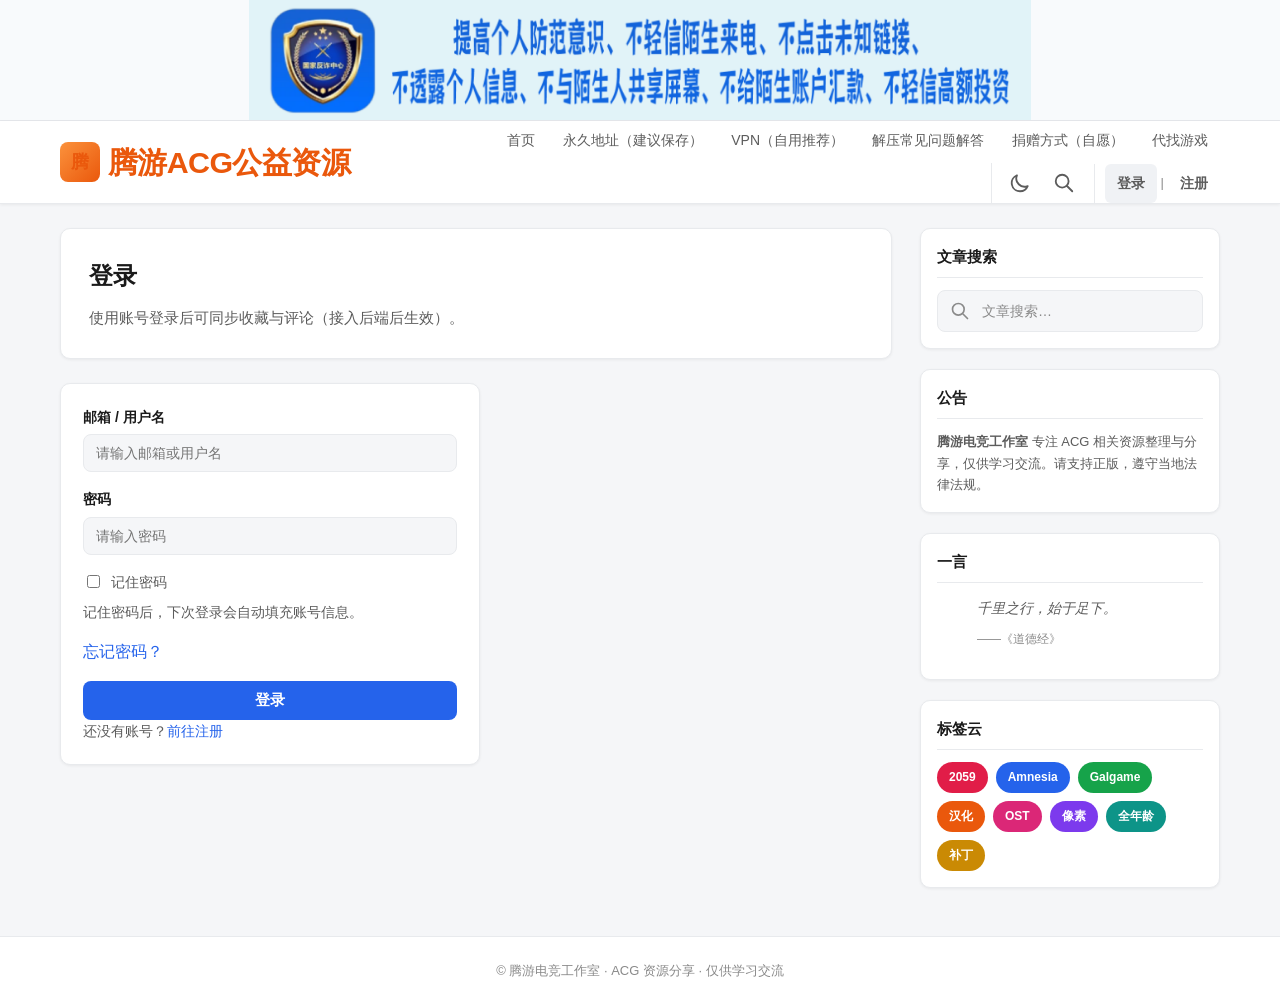
==== commit f53db191: "Add files via upload" ====
--- a/login.html
+++ b/login.html
@@ -53,7 +53,6 @@
         <p>使用账号登录后可同步收藏与评论（接入后端后生效）。</p>
       </div>
       <div class="content-section auth-panel">
-        <p class="auth-form__hint">以下为静态页面演示表单，提交不会发送到服务器。</p>
         <form class="auth-form" id="loginForm" action="#" method="post" novalidate>
           <label>
             邮箱 / 用户名
